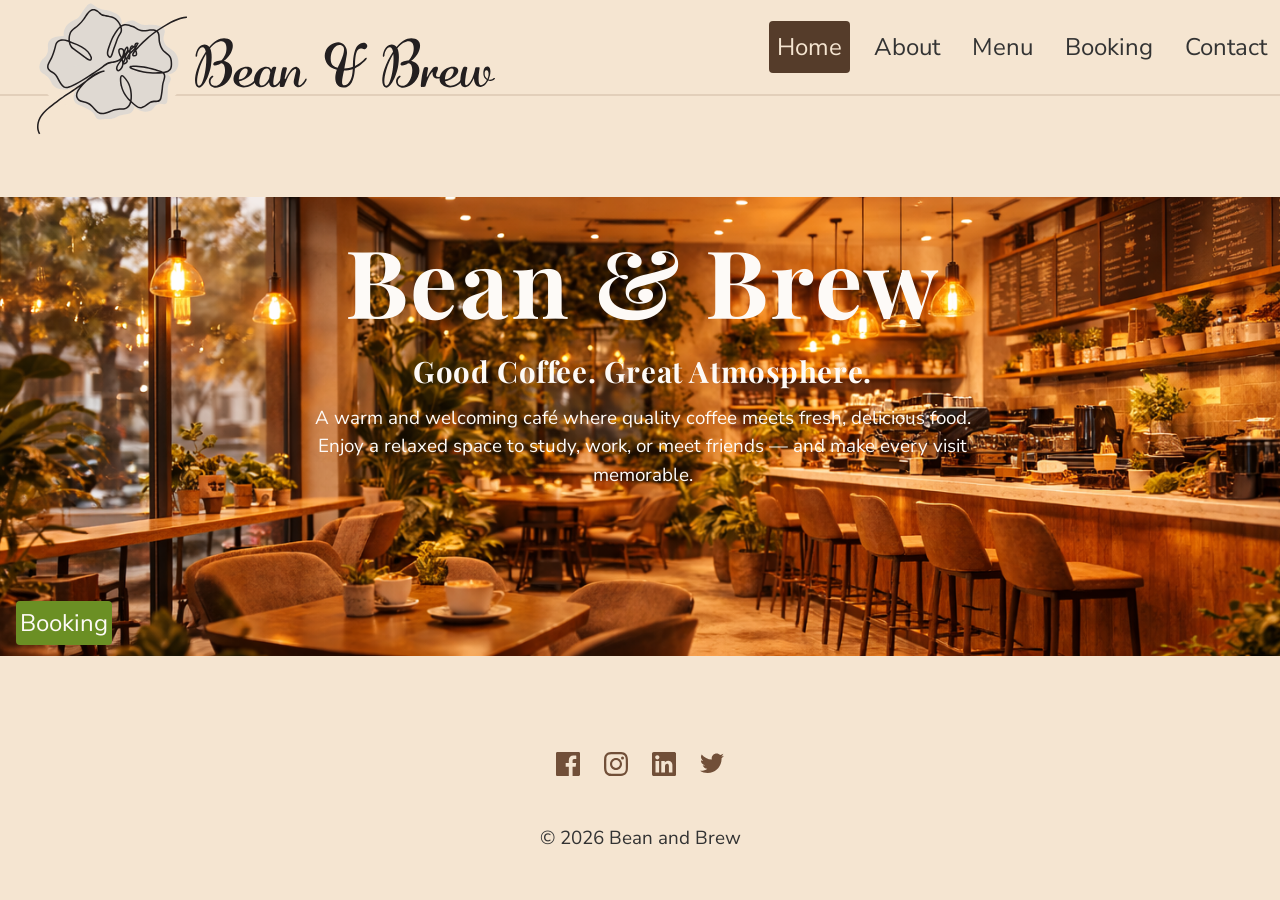
==== index.html @ 02b64c1b "Website for test" ====
<!DOCTYPE html>
<html lang="en">

	<head>
		<meta charset="UTF-8">
		<meta name="viewport" content="width=device-width, initial-scale=1">
		<title>Bean & Brew Café | Quality Coffee & Fresh Food in a Relaxed Setting</title>
		<meta name="description" content="Visit Bean & Brew Café for freshly ground coffee, artisan sandwiches, and a welcoming atmosphere. The perfect local spot for remote working or meeting friends.">

		<link rel="apple-touch-icon" sizes="180x180" href="/assets/favicon/apple-touch-icon.png">
		<link rel="icon" type="image/png" sizes="32x32" href="/assets/favicon/favicon-32x32.png">
		<link rel="icon" type="image/png" sizes="16x16" href="/assets/favicon/favicon-16x16.png">
        <link rel="icon" type="image/x-icon" href="/assets/favicon/favicon.ico">
		<link rel="manifest" href="/assets/favicon/site.webmanifest">

		<link href="./css/reset.css" rel="stylesheet">
		<link href="./css/tokens.css" rel="stylesheet">
		<link href="./css/base.css" rel="stylesheet">
		<link href="./css/style.css" rel="stylesheet">
		<link href="./css/navbar.css" rel="stylesheet">
		<link href="./css/footer.css" rel="stylesheet">
	</head>

	<body>
		<div id="header"></div>
		<main>
			<div class="picture" role="img" aria-label="View of the cafe from the main entrance">
				<div class="hero-text">
					<div>
						<h1>Bean & Brew</h1>
					</div>
					<div>  
						<h2>Good Coffee. Great Atmosphere.</h2>
						<p>
							A warm and welcoming café where quality coffee meets fresh, delicious food.
							Enjoy a relaxed space to study, work, or meet friends — and make every visit memorable.
						</p>
					</div>
				</div>

				<div class="hero-btn">
					<a class="btn-booking" href="booking.html">Booking</a>
				</div>
			</div>
			<div id="page-loader" class="bg-loader">
				<svg class="logo-svg" width="600" height="600" xmlns="http://www.w3.org/2000/svg" viewBox="0 0 490.24 462.39">
					<g>
						<path class="cls-1" pathLength="1" d="M128 304.6c5.8 10.6 16.4 10.8 36.8 21.3 11.5 6 17.2 9 21.5 14.2 6.8 8.4 6.3 15.3 13.5 18.8 3.6 1.7 6 1 17.4.4 18.6-1.2 17.7.2 25.3-.9 13.5-2 12.9-6 30.3-11.2 18.6-5.6 25.3-2.8 33-9.8 6-5.4 8.4-12.6 9.4-18A44 44 0 0 0 329 331c2 1 18 9.2 33.4 3.3 14.6-5.6 12.8-17.7 26.7-21.6 11.5-3.2 18.6 3.3 24.8-1.9 2.4-2 3.5-5 4.4-19.6 1.7-26-1-26.8 1.6-36 3.6-12.5 10-16.3 7.8-23.9-1.7-5.4-6.6-8.8-10.5-10.9 4.6-.4 18-2 27-12.5 14.4-17 4.6-42.2 4-44-10.3-25.4-34.7-23-41.4-45.8-5.6-18.7 8.3-28.7 0-39.8C396.3 64.5 365 65.8 359.1 66c-7.3.3-10.6 1.3-17.5 0-13.5-2.3-18-9.4-26.5-12.2-7.8-2.5-20.4-2-40.8 13.6.7-5.1 1.6-16.5-5.2-26.4-5.2-7.7-12.5-10.8-23.4-15.2-21.3-8.7-25.5-3.6-41.8-11-16.7-7.7-20-16.5-29-14.6-5 1-9.1 6.4-17.2 17C145.7 33.5 147 37 139 43.8c-7.9 7-10 4.2-22.1 13.1-7.3 5.3-13.7 10-18.2 18.5a44 44 0 0 0-4.5 25.4c-30.2.5-41.5 8.9-46.2 16.6-8 13.2 2.6 26-8.2 43.2-6.8 11-14.4 11-19 23.6a33 33 0 0 0-.2 24c4.1 9.3 11 8.8 21.9 18.6 14.8 13.5 9.9 21.4 22.3 31 14.6 11.5 34 10 38.3 9.7 21.4-1.7 36.3-14.3 38-11.8 1 1.5-4.8 5-10.3 15-2.7 5-7.9 14.7-5.7 26 .3 1.4 1 4.5 2.8 8Z"/>
					</g>
					<g>
						<path class="cls-2" pathLength="1" d="M6.4 417.1A48 48 0 0 1 0 393a62 62 0 0 1 7.6-30.6c2.4-4.5 4.8-7.5 7-10.4a140.7 140.7 0 0 1 24.6-24.4 938 938 0 0 1 59-43.2l10.4-6.9a920 920 0 0 0 47.6-33.1l2-1.5.7-.5c17.5-16.2 40.5-31.7 61.3-33.6l.7 5c-19.8 3.8-42 20-58.7 32.3a172 172 0 0 0-20.5 22.3c-10.3 13.6-12.4 23.5-6.7 31.2 4.4 6 12.5 8 20.2 10q6.4 1.5 12.1 3.9c9.3 4.2 15.2 11 21 17.7 8.7 9.9 16.2 18.4 33 14.9a89 89 0 0 0 16.4-5.8 77 77 0 0 1 21.6-6.7c8.2-1 13.9-1 18-1.2 7.5-.2 10-.2 15.5-4 5.7-4 9-10.4 10.9-17.8a104 104 0 0 1-30.4-50.7c0-.4-7.3-31.8 2.4-35.4 5.2-2 11 4.7 17 12.2a79 79 0 0 1 14.5 29c2.8 11.2 4.9 28.4 2 43.2l1.2 1.1 1.8 1.7c11 10.2 19 17.7 28.2 16.1 7.2-1.2 12.7-5.4 18.5-9.8q4.6-3.7 9.8-6.8c5.8-3.3 12-3.6 17.6-3.8 9.2-.3 14.1-.9 16.1-9.2 3.1-12.9 4.4-27 5.6-40.5v-.6a71 71 0 0 1 3.4-13.8c2.7-9 5.4-17.6.8-22.6l-1.9-1.7q-9.4.8-22.9.8c-11.6 0-23.5 0-39.1-3-9.5-2-21-5-30-8.2-16-5.6-16.8-8.6-16.3-11q0-1.2 2-2.5c7.8-4.6 50.5-.8 80.1 8.8q3.6 1.1 7.6 2.2a63 63 0 0 1 20 7.7c8.4-1 13.4-2.8 17.7-5.8 8.3-5.9 8-17.4 6.9-29.7-1.2-12.5-5.6-15.8-13.7-22l-6-4.6c-12.5-10.2-17.3-27-19-36q-1-5-1-11c-.3-8.3-.6-16.2-6-20.6a357.7 357.7 0 0 0-56 48.9l-.5.6q-5.7 5.6-9.2 9.9c2 5 4.6 12.4 1.4 17q-2.6 3.6-8.3 3.6c-4.4 0-6.1-1.9-6.8-3.5s-2.3-5.3 7.7-17.7l-5.4 5.3a93 93 0 0 0-7.8 7.8v2.5c-.6 9.3-.9 12.7-2.2 14.4l-1 1.1-1.4-.2c-4.5-.8-6.1-3.1-6.7-5-1.2-4 2.1-9.7 6.4-14.8l.4-5.2q-8.4 8.8-9.8 15.3l1.8 3.3c2.8 5.1 5.4 10 2.8 15-2.7 5.2-9.2 7.5-12.9 7.7h-.1q-.5 5.1-3.2 10.5c-2 4.1-8.4 12.5-14.6 11.9-2.3-.2-5.3-1.7-6.9-7.3-2.2-7.9 6.2-19.5 13.4-28.8-9.9 6.7-22 8.2-27.3 8.9h-.8c-10 1.4-13.6 4-26.7 13.4-10.5 7.6-26.4 19.1-55.8 37.3-47.3 29.2-64.1 35.6-74.9 28.4-7-4.7-15-17.7-18.6-25.3-5.4-11-9.7-17.3-20-22.6q-11.7-6.1-14.1-14.3c-2.6-8.5 2.3-17.4 7.4-26.8q3.7-6.3 6.6-13.1c5.6-14 8-23.4 9.8-30.4 2.4-9.7 3.8-15.1 11.2-20 9.2-6 20.4-5 34.2-.7-.6-8.9 1-16.3 1.6-18.4 3.4-12.6 10-17.7 18.4-24 7.7-6 17.3-13.2 28.9-29l4.7-7c6.8-10.2 14.4-21.8 25.4-23.6q9-1.5 18.7 6.2 3.8 3 6.1 5.4a20 20 0 0 0 13.8 7h.2s7.4 1.4 23.8 5C257 35.6 269.3 48 275 62q5.1-3.2 11.4-4.2c9.2-1.2 17.6 2.2 27.4 6.2a71 71 0 0 1 13.4 7c1.7 1 3.2 2 5.3 3 9.3 5 19 3.8 29.1 2.4 8.5-1 17.3-2.2 26 .5l3 1.2q14.7-10.5 31.2-19.7c21.6-12 46.3-24.1 65.7-24.7h2.4l.3 4.7-2.6.3-2 .3-3.2.7-.1-.5c-17.5 2.3-39 13-58.1 23.5-10.2 5.6-20 12-29.3 18.4 6 6 6.4 15.5 6.7 23.5q0 5.6.9 10.2c1.6 8.4 6 23.8 17.4 33q3 2.6 5.7 4.6c8.3 6.3 14.3 10.8 15.7 25.5 1 10.4 2.4 26.1-9 34.2q-6.3 4.5-15.7 6c5.6 7.1 2.5 17-.4 26.7q-2.4 7-3.2 12.8v.6c-1.2 13.1-2.5 28-5.7 41.2-3 12.4-12.4 12.7-20.7 13-5.3.2-10.7.4-15.4 3.1q-4.7 3-9.2 6.5c-6 4.6-12.3 9.4-20.8 10.8-11.5 1.9-20.7-6.6-32.4-17.4l-1-1c-2.2 7.5-6 13.9-12.1 18-6.7 4.7-10.5 4.8-18.2 5q-5.8 0-17.6 1.2c-7.1.7-13.5 3.4-20.2 6.3-5.5 2.4-11.2 4.8-17.4 6-19.6 4.2-28.8-6.3-37.7-16.4a59 59 0 0 0-19.3-16.5q-5-2.1-11.3-3.5c-8.6-2.3-17.5-4.6-23-12-10.6-14.2 2.5-31.5 6.7-37.2l2.6-3.2c-12.2 8.6-20.3 14-29 19.6l-10.2 6.8a929 929 0 0 0-61.2 45q-6.8 5.3-13 12c-2.4 2.5-5.1 5.3-8.3 9.5-2.1 2.8-4.3 5.6-6.5 9.7A59 59 0 0 0 5 393a46 46 0 0 0 5.6 21.7zm271.3-188h-.2c-2 .8-3 13.5.7 29.6a97 97 0 0 0 26.6 46 108 108 0 0 0-2.4-37.8c-1.1-4.4-4.6-15.8-13.6-27-7.2-9.1-10-10.8-11-10.8Zm-194-116.4q-7-.1-12.4 3.4c-5.8 3.8-6.8 7.7-9.1 17-1.8 7.2-4.3 16.9-10 31q-3.1 7.3-6.9 13.7c-4.8 8.8-9 16.5-7 23q1.8 6.1 11.6 11.3c11.5 6 16.5 13 22.2 24.9a70 70 0 0 0 17 23.2c7.2 4.9 20.4 1.8 69.4-28.4 29.2-18.1 45-29.6 55.5-37.1 13.2-9.6 17.6-12.8 29-14.3l.7-.1c5.8-.7 20.5-2.6 29.6-11.6l-1.8-3.7q-9.6-18.8-4.6-25.6 3.3-4.3 11.3-2.7c3.7.7 5.8 3 6.8 5.8 1.5-4.4 4-8.3 6.4-10 1.5-1 2.8-1 3.6-1 3 .7 4 4.5 4.3 7.4q.3 2.3-.5 5.1l3.3-3.2c1-7 2.9-11.7 6.5-13.1q4-1.7 8.9 2.8v.1c.1-4.2 1-8.4 3.6-10.8 1.6-1.5 4.6-2.8 9.4-1l2.6 1-1.8 3.6c-3 6-5.1 10.3-8 14.3v.1l7.2-7.8.5-.5a364 364 0 0 1 54.7-48 55 55 0 0 0-23.5-.1c-10.5 1.3-21.4 2.8-32-3q-3.3-1.6-5.7-3.3c-3.2-2-6.2-4-12.6-6.5-9.5-3.9-17-6.9-24.8-5.9q-5.7.9-10.5 4.2 1.6 5.2 1.6 10.3c.1 6.6-1.8 9.7-4.7 14.4-2.9 4.6-7.2 11.6-12.4 26.5l-4.2 11.5q-3.4 9-6.4 18.6l-.8 2.5c-3.1 10.1-5.4 17.4-10.8 17.8-4 .3-7-3.6-8.4-6-3.8-6.1-4.2-14.3 5-38.1 5.5-14.8 8.4-22.2 14.1-31.5 6.7-10.7 13.2-21.1 21.2-27.8-5-13-16.3-25-27.6-27.5l-23.6-4.9a25 25 0 0 1-16.6-8.3q-2.2-2.3-5.7-5.1-8-6.4-14.8-5.2c-8.8 1.5-15.8 12-22 21.4l-4.9 7.2c-12 16.4-22 24-29.9 30-8.2 6.2-13.6 10.4-16.5 21.3-.6 2.2-2.4 10-1.4 19q11 4 24.2 9.8 32.5 14 43.6 34.3 2.4 4.5 4 9.4l.2.3v.3q.6 7-2.8 9.5c-5 3.7-11.6-1.2-31.2-15.6l-19-13.8-3.2-2.3c-8.8-6.2-11.2-8-14-12.3a41 41 0 0 1-6.3-16q-11-3.8-19.5-4Zm224.5 86a179.2 179.2 0 0 0 79.2 16q8.6.1 15-.2-5.7-2.1-12-3.6-4-1-7.8-2.3c-28.9-9.4-65.5-11.8-74.4-9.8M276.9 178c-6.2 8-15.4 20-13.7 26 .3 1.2 1.1 3.5 2.5 3.6 2.4.2 7.2-4.3 9.7-9.2q2.5-5.2 2.8-10.3-.5-1.2 0-2.4-.2-3.7-1.3-7.7m13.2-5.7a36 36 0 0 1-5.7 12.7c2.5-.7 5.8-2.2 7.2-4.8q1.4-3-1.5-8m-9.5 1q1 2.7 1.7 5.6a35 35 0 0 0 3.8-13.1l-.2.2zm-171.8-54.5q1.4 5.7 5 11.2c2.3 3.5 4.3 5 12.7 11l3.3 2.3 19 13.8c13.5 10 23.3 17 25.3 15.6q1-.6.8-4.7-1.6-4.4-3.7-8.4-10.3-18.9-41.1-32-11.6-5-21.3-8.8Zm191.6 44.7q-1.5 2.6-1.1 4 0 .5.6.8zm-26.1-22.1q-2.2 0-3.4 1.1c-.7 1-2.6 5.4 5 20.3l.9 1.7q2.4-3.9 3.4-9.3c1.9-11.1-.6-13-3-13.5q-1.4-.3-3-.3m-2-71c-6.5 6.1-12.2 15.3-18.4 25.3-5.5 8.9-8.3 16.1-13.8 30.6-9.2 24-7.6 30-5.3 33.7q2.4 3.8 3.8 3.6c2-.1 4.6-8.6 6.3-14.3l.8-2.5a386 386 0 0 1 6.6-18.8l4.1-11.4A120 120 0 0 1 269.3 89c2.8-4.5 4-6.5 4-11.7q0-3.4-1-7m49 77.8c-6.3 8.2-5.5 10.5-5.5 10.6q-.1.2 2.2.4 3.1 0 4.2-1.4c1.3-2 .3-6.2-1-9.6M293.8 137a25 25 0 0 0-5.6 17c3.6-5.4 6.6-11 6.2-14.4zm13 6.3-.5 4.8 3.9-3.6q5-4.4 7.8-8.1l-.3-2.3-.3.2q-6 4.7-10.6 9m4-11h-.3q-1.1.5-2 2.8l3.2-2.6q-.5-.2-.9-.2m15.2-9.4q-1.4.2-1.5.6c-1.1 1-1.7 3.2-1.8 5.8z"/>
					</g>
				</svg>
			</div>
		</main>

		<div id="footer"></div>
		<script type="module" src="./js/app.js"></script>
		<script type="module" src="./js/navbar.js"></script>
	</body>
</html>
---- css/tokens.css ----
/* ============================================ */
/* =================2- TOKENS =================== */
/* ============================================ */
/* дизайн-токены (цвета, шрифты, отступы) */
@font-face {
  font-family: 'Playfair Display Variable';
  src: url('/assets/fonts/PlayfairDisplay-Variable.woff2') format('woff2');
  font-weight: 400 900;
  font-style: normal;
  font-display: swap;
}

@font-face {
  font-family: 'Nunito Sans Variable';
  src: url('/assets/fonts/NunitoSans-Variable.woff2') format('woff2');
  font-weight: 200 1000;
  font-stretch: 75% 125%;
  font-style: normal;
  font-display: swap;
}

:root {
  /* --- 1. Colors --- */
  /* Raw color */
  /*#f5e6d3*/
  --color-bg-primary-hs: 34 63%;
  --color-bg-primary-l: 89%;

  /*#6f4e37*/
  --color-bg-secondary-hs: 25 34%;
  --color-bg-secondary-l: 33%;

  /*#6b8e23*/
  --color-accent-hs: 80 60%;
  --color-accent-l: 35%;

  /* Backgrounds*/
  /* 60% x 30% x 10% */
  --color-bg-primary: hsl(var(--color-bg-primary-hs) var(--color-bg-primary-l));
  --color-bg-secondary: hsl(
    var(--color-bg-secondary-hs) var(--color-bg-secondary-l)
  );
  --color-accent: hsl(var(--color-accent-hs) var(--color-accent-l));

  /* Surface/Cards */
  --color-bg-surface: hsl(var(--color-bg-primary-hs) 95%);

  /* Interactive */
  --color-accent-hover: hsl(var(--color-accent-hs) 45%);
  --color-accent-active: hsl(var(--color-accent-hs) 28%);

  --color-bg-secondary-hover: hsl(var(--color-bg-secondary-hs) 40%);
  --color-bg-secondary-active: hsl(var(--color-bg-secondary-hs) 25%);

  /* Typography */
  --color-text-main: hsl(0, 0%, 20%);
  --color-text-muted: hsl(0, 0%, 60%);
  --color-text-title: var(--color-bg-secondary);
  --color-text-on-dark: hsl(var(--color-bg-primary-hs) 98%);

  /* Borders & Dividers */
  --color-border: hsl(
    var(--color-bg-secondary-hs) var(--color-bg-secondary-l) / 0.15
  );

  /* --- Status Colors --- */
  --color-success: hsl(120, 39%, 49%);
  --color-warning: hsl(36, 100%, 50%);
  --color-error: hsl(4, 90%, 58%);
  --color-info: hsl(207, 90%, 54%);

  /* --- 2. Typography --- */

  --type-scale: 1.25;
  /* Резиновый коэффициент (на мобилках 1.15, на десктопе 1.25)  */
  --step-0: clamp(1rem, 0.738rem + 0.55vw, 1.25rem);
  /* Авто-расчет всех шагов */
  --step-1: calc(var(--step-0) * var(--type-scale));
  --step-2: calc(var(--step-1) * var(--type-scale));
  --step-3: calc(var(--step-2) * var(--type-scale));
  --step-4: calc(var(--step-3) * var(--type-scale));
  --step-5: calc(var(--step-4) * var(--type-scale));

  --font-family-title: 'Playfair Display Variable', serif;
  --font-family-base: 'Nunito Sans Variable', sans-serif;
  --font-size-base: var(--step-0);
}

@media (max-width: 768px) {
  :root {
    /* Уменьшаем только коэффициент. 
       Все шаги (1-5) пересчитаются автоматически! */
    --type-scale: 1.15;
  }
}

:root {
  --line-height-base: 1.5;
  --font-weight-regular: 400;
  --font-weight-medium: 500;
  --font-weight-bold: 700;

  --heading-font-weight: 700;
  --heading-line-height: 1.2;
  --heading-letter-spacing: 0.02em;

  /* --- 3. Spacing & Radii  --- */
  --gutter: clamp(1rem, 5vw, 3rem);
  --spacing-section: calc(var(--gutter) * 2);
  --spacing-section-lg: calc(var(--gutter) * 3);

  --spacing-1: 0.25rem; /* 4px  */
  --spacing-2: 0.5rem;  /* 8px  */
  --spacing-3: 0.75rem; /* 12px */
  --spacing-4: 1rem;    /* 16px (Base) */

  --spacing-6: 1.5rem;  /* 24px */
  --spacing-8: 2rem;    /* 32px */

  --spacing-10: 2.5rem; /* 40px */
  --spacing-12: 3rem;   /* 48px */
  --spacing-16: 4rem;   /* 64px */
  --spacing-20: 5rem;   /* 80px */
  --spacing-24: 6rem;   /* 96px */
  --spacing-32: 8rem;   /* 128px */

  --radius-sm: 0.25rem;
  --radius-md: 0.5rem;
  --radius-lg: 0.75rem;

  /* --- 4. Shadows & Transitio --- */
  --shadow-sm: 0 1px 2px hsla(var(--color-bg-secondary-hs) 10% / 0.1);
  --shadow-md: 0 4px 6px hsla(var(--color-bg-secondary-hs) 10% / 0.15);
  --shadow-lg: 0 10px 15px hsla(var(--color-bg-secondary-hs) 10% / 0.2);

  --transition-fast: 0.15s ease-in-out;
  --transition-base: 0.3s ease-in-out;
  --transition-slow: 0.5s ease-in-out;

  /* --- 5. Медиа-запросы / брейкпоинты --- */
  --breakpoint-xs: 320px;
  --breakpoint-sm: 576px;
  --breakpoint-md: 768px;
  --breakpoint-lg: 992px;
  --breakpoint-xl: 1200px;
  --breakpoint-xxl: 1600px;
}
---- css/base.css ----
/* ============================================ */
/* ================ BASE STYLES =============== */
/* ============================================ */

/* --- BODY --- */
body {
  font-family: var(--font-family-base);
  font-size: var(--font-size-base);
  line-height: var(--line-height-base);

  /* Включает автоматическую подстройку формы букв под размер шрифта */
  font-optical-sizing: auto;
  /* Стандартные улучшения отрисовки */
  -webkit-font-smoothing: antialiased;
  -moz-osx-font-smoothing: grayscale;

  min-height: 100svh;
  color: var(--color-text-main);
  background-color: var(--color-bg-primary);
  /* Плавная смена размера при ресайзе */
  transition: var(--transition-base);
}

/* --- TYPOGRAPHY --- */
h1,
h2,
h3,
h4,
h5,
h6 {
  font-family: var(--font-family-title);
  font-weight: var(--heading-font-weight);
  line-height: var(--heading-line-height);
  /* Если хотите чуть поджать заголовки (ось wdth), добавьте это: */
  font-stretch: 90%;
  letter-spacing: var(--heading-letter-spacing);
  text-wrap: balance;
  color: var(--color-text-title);
  /* для безопасности, уже сброшено в reset.css */
  margin: 0;
  transition: var(--transition-base);
}

h1 {
  font-size: var(--step-5);
}

h2 {
  font-size: var(--step-4);
}

h3 {
  font-size: var(--step-3);
}

h4 {
  font-size: var(--step-2);
}

h5 {
  font-size: var(--step-1);
}

h6 {
  font-size: var(--step-0);
  font-variation-settings: 'wght' 800;
}

/* --- PARAGRAPHS --- */
p {
  color: var(--color-text-main);
  margin: 0;
  /* сброс уже в reset.css */
  overflow-wrap: break-word;
}

p:where(:not([class]):not(:last-child)) {
  margin-bottom: var(--spacing-6);
}

/* --- LINKS --- */
a:not([class]) {
  color: var(--color-accent);
  text-decoration: underline;
  text-underline-offset: 0.2em;
}

a:not([class]):hover {
  text-decoration: none;
}

/* --- LISTS --- */
ul:not([class]),
ol:not([class]) {
  padding-left: 1.5em;
}

/* --- BUTTONS --- */
button {
  border-radius: var(--radius-md);
  font: inherit;
  padding: 0.5em 1em;
  cursor: pointer;
}

/* --- FORMS --- */
input,
textarea,
select {
  border: 1px solid var(--color-border);
  border-radius: var(--radius-md);
  padding: 0.5em 0.75em;
  font: inherit;
  color: var(--color-text-main);
  background-color: var(--color-bg-surface);
}

/* --- PLACEHOLDER --- */
::placeholder {
  color: var(--color-text-muted);
}

/* --- TABLES --- */
table {
  width: 100%;
}

th,
td {
  padding: 0.5em;
  text-align: left;
}

/* --- FOCUS & ACCESSIBILITY --- */
:focus-visible {
  outline: 2px solid var(--color-accent);
  outline-offset: 4px;
}

::selection {
  background-color: var(--color-accent);
  color: #000;
}

/* ================ Кнопки и интерактив ================ */
/* Минимальная область клика на мобильных устройствах */
@media (max-width: 768px) {
  button,
  a:where([class]),
  label {
    min-width: 44px;
    min-height: 44px;
    }
}
---- css/style.css ----
body {
  display: flex;
  flex-direction: column;
  min-height: 100svh;
}

main {
  flex-grow: 1;
  display: flex;
}

#header,
#footer {
  flex-shrink: 0;
  /* Футер не будет сжиматься */
}

.picture::before {
  content: '';
  position: absolute;
  inset: 0;
  background: url('../assets/images/top.png') center/cover no-repeat;
  opacity: 1;
  z-index: -1;
}

.picture {
  flex-grow: 1;
  isolation: isolate;
  position: relative;
  display: flex;
  flex-direction: column;
  overflow: hidden;
  margin-top: var(--spacing-section);
  justify-content: center;
}

.hero-text {
  text-align: center;
  max-width: 700px;
  margin-left: clamp(0rem, (25vw - 125px) * 1.5, 25vw);
}

.hero-text h1 {
  font-size: calc(var(--font-size-base) * 5);
}
.hero-text h2 {
  font-size: var(--step-2);
}

.hero-text h1,
.hero-text h2,
.hero-text p {
  margin: var(--spacing-4);
  color: var(--color-text-on-dark);
    /* transform: matrix(1, 0, 0, 1, 0, 0); */
}
  
  
.hero-btn {
  display: flex;
  justify-content: left;
}

.btn-booking {
  padding: var(--spacing-1);
  background-color: var(--color-accent);
  color: var(--color-text-on-dark);
  font-size: 1.5rem;
  text-decoration: none;
  border-radius: var(--radius-sm);
  cursor: pointer;
  margin-top: calc(var(--gutter) * 2);
  margin-left: var(--spacing-1);
  transition:
    background-color var(--transition-fast),
    transform var(--transition-fast);
}

.btn-booking:hover {
  background-color: var(--color-accent-hover);
}

.btn-booking:active {
  background-color: var(--color-accent-active);
  transform: scale(0.96);
}

/* ---------Loader------------- */
.cls-1 {
  fill: transparent;
  stroke: #d4d1d1;
  stroke-width: 1;

  stroke-dasharray: 1;
  stroke-dashoffset: 1;

  animation:
    draw 2s ease-in-out forwards,
    fillBlue 1s ease-in-out forwards 2s;
  /* fill starts after stroke */
  animation-delay: 0s;
}

.cls-2 {
  fill: transparent;
  stroke: #000;
  stroke-width: 1;

  stroke-dasharray: 1;
  stroke-dashoffset: 1;

  animation:
    draw 2s ease-in-out forwards,
    fillGreen 1s ease-in-out forwards 2.7s;
  /* starts after its stroke */
  animation-delay: 0.7s;
}

.logo-svg {
  position: absolute;
  top: 50%;
  left: 50%;
  transform: translate(-50%, -50%);
}

.bg-loader {
  position: fixed;
  inset: 0;
   display: flex;
  align-items: center;
  justify-content: center;
  background-color: var(--color-bg-primary);
}

#page-loader {
  z-index: 999;
  transition: opacity 0.75s ease, visibility 0.75s;
  user-select: none;}

#page-loader.hide {
  opacity: 0;
  visibility: hidden;
  pointer-events: none;}

@keyframes draw {
  to { stroke-dashoffset: 0; }
}

@keyframes fillBlue {
  to { fill: #d1d3d4; opacity: 0.6; }
}

@keyframes fillGreen {
  to { fill: #000; }
}

/* --------------------------------------------------------- */
@media (min-width: 768px) {
  .btn-booking {
    margin-left: var(--spacing-4);
  }
}
---- css/navbar.css ----
/* NAVBAR */
.navbar {
    display: flex;
    justify-content: space-between;
    align-items: center;
    background: var(--color-bg-primary);
    border-bottom: 2px solid var(--color-border);
    padding: 0.3rem 0.3rem;
    margin-bottom: 0.3rem;
    height: 6rem;
    overflow: visible;
}

/* Ссылка-обертка вокруг логотипа */
.navbar a:has(.logo-img) {
    position: relative;
    z-index: 100;
    display: flex;
    transform: translateY(clamp(0.5rem, 2vw, 2rem)) translateX(2rem);
    transition: var(--transition-base);
}

/* Создаем круглую подложку под логотипом, которая "сотрет" бордер */
.navbar a:has(.logo-img)::before {
    content: '';
    position: absolute;
    top: 60%;
    left: 50%;
    transform: translate(-50%, -50%);
    width: 90%;
    /* Чуть шире логотипа */
    height: 35%;
    /* Чуть выше логотипа */
    background: var(--color-bg-primary);
    /* Цвет фона набара */
    border-radius: 50%;
    /* Делаем подложку круглой */
    z-index: -1;
    /* Уводим ПОД картинку, но она останется НАД бордером */
}
.navbar div{
    display: flex;
    gap:40px;
}
.logo-img {
    width: clamp(100px, 6vw + 80px, 150px);
    height: auto;
    display: block;
}
.logo-txt{
    width: clamp(12.5rem, 10.227rem + 11.36vw, 18.75rem);
    margin-top: 2rem;
}
/* Menu items */
.nav-menu {
    list-style: none;
    display: flex;
    gap: 1rem;
    margin: 0;
    padding: 0;
}

.nav-menu>li>a {
    display: block;
    padding: 0.5rem;
    color: var(--color-text-main);
    font-size: 1.5rem;
    text-decoration: none;
    border-radius: 4px;
    transition: var(--transition-base);
}

.nav-menu>li>a:hover {
    background: var(--color-bg-secondary-hover);
    color: var(--color-bg-primary);
}

.nav-menu li.active a {
    background: var(--color-bg-secondary-active);
    color: var(--color-bg-primary);
}

/* Mobile */
.nav-toggle {
    width: 120px;
    height: auto;
    display: none;
    background: none;
    fill: var(--color-bg-secondary);
    cursor: pointer;
}

/*Button Animation*/
.nav-toggle .line {
    transition:
        transform 300ms ease-in 300ms,
        rotate 300ms ease-in,
        opacity 300ms 300ms;
    transform-origin: center;
}

.nav-toggle[aria-expanded='true'] .line {
    transition:
        transform 300ms ease-in,
        rotate 300ms ease-in 300ms,
        opacity 300ms 300ms;
}

.nav-toggle[aria-expanded='true'] .top {
    transform: translateY(20px);
    rotate: 45deg;
}

.nav-toggle[aria-expanded='true'] .middle {
    opacity: 0;
}

.nav-toggle[aria-expanded='true'] .bottom {
    transform: translateY(-20px);
    rotate: -45deg;
}

@media (max-width: 992px) {
    .nav-toggle {
        display: block;
    }

    .nav-menu {
        position: absolute;
        top: 90px;
        right: 0;
        background: var(--color-bg-surface);
        flex-direction: column;
        width: 200px;
        padding: 1rem;
        display: none;
        z-index: 5;
    }

    .nav-menu.active {
        display: flex;
    }
}
---- css/footer.css ----
.site-footer {
  display: flex;
  background-color: var(--color-bg-primary);
  color: var(--color-text-main);

  padding-top: var(--spacing-section);
    padding-bottom: var(--gutter);
  padding-inline: var(--gutter);
  flex-direction: column;
  align-items: center;
  justify-content: center;
  gap: var(--gutter);
}

.social-link {
  display: flex;
  gap: var(--spacing-6);
}

.social-icon {
  display: inline-flex;
  align-items: center;
  justify-content: center;
  color: var(--color-bg-secondary);
  transition:
    transform var(--transition-base),
    opacity 0.3s ease;
}

.social-icon:hover {
  transform: translateY(-3px);
  /* Слегка приподнимает иконку */
  opacity: 0.7;
}
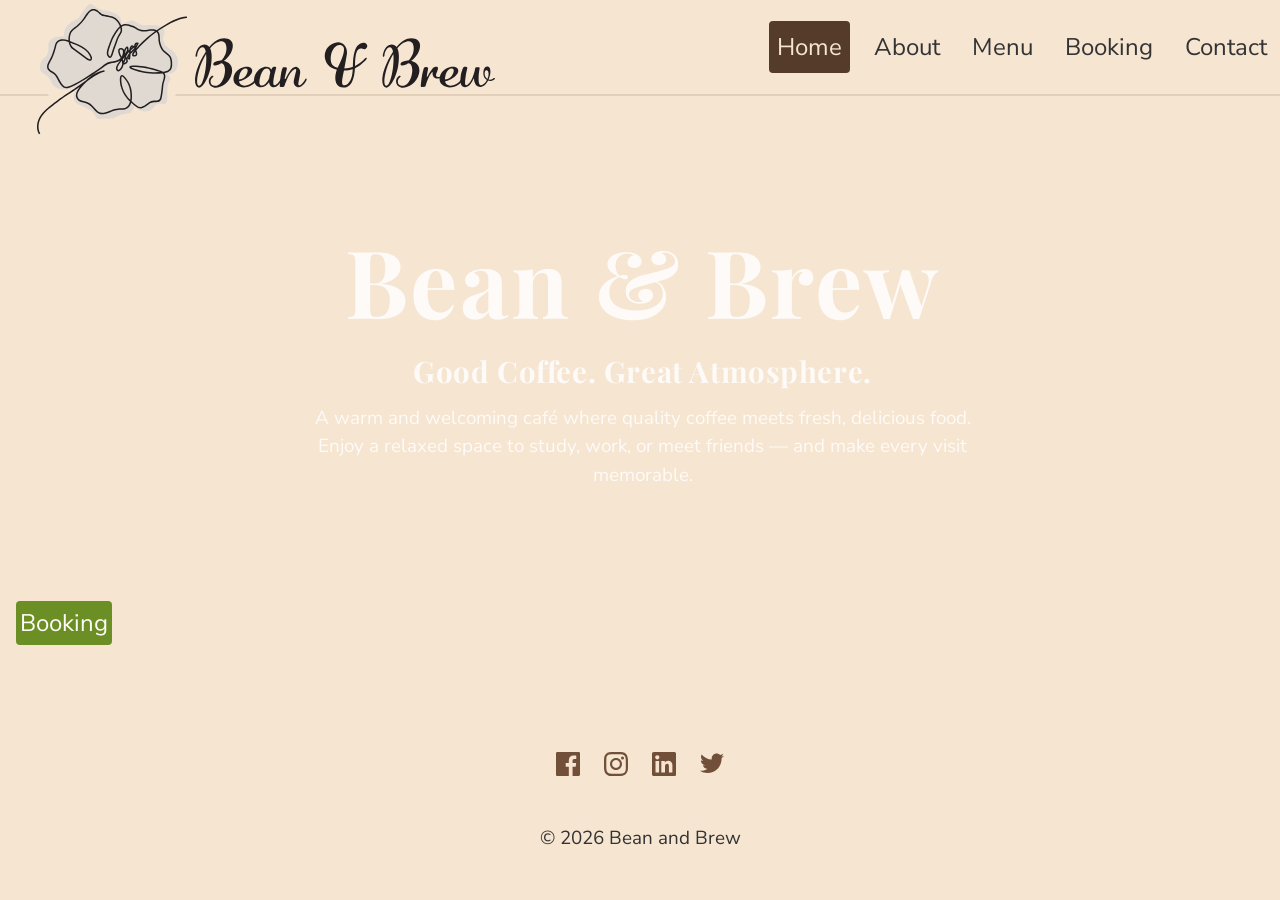
==== commit eedfe2e4: "Update links" ====
--- a/index.html
+++ b/index.html
@@ -7,18 +7,18 @@
 		<title>Bean & Brew Café | Quality Coffee & Fresh Food in a Relaxed Setting</title>
 		<meta name="description" content="Visit Bean & Brew Café for freshly ground coffee, artisan sandwiches, and a welcoming atmosphere. The perfect local spot for remote working or meeting friends.">
 
-		<link rel="apple-touch-icon" sizes="180x180" href="/assets/favicon/apple-touch-icon.png">
-		<link rel="icon" type="image/png" sizes="32x32" href="/assets/favicon/favicon-32x32.png">
-		<link rel="icon" type="image/png" sizes="16x16" href="/assets/favicon/favicon-16x16.png">
-        <link rel="icon" type="image/x-icon" href="/assets/favicon/favicon.ico">
-		<link rel="manifest" href="/assets/favicon/site.webmanifest">
+		<link rel="apple-touch-icon" sizes="180x180" href="assets/favicon/apple-touch-icon.png">
+		<link rel="icon" type="image/png" sizes="32x32" href="assets/favicon/favicon-32x32.png">
+		<link rel="icon" type="image/png" sizes="16x16" href="assets/favicon/favicon-16x16.png">
+		<link rel="icon" type="image/x-icon" href="assets/favicon/favicon.ico">
+		<link rel="manifest" href="assets/favicon/site.webmanifest">
 
-		<link href="./css/reset.css" rel="stylesheet">
-		<link href="./css/tokens.css" rel="stylesheet">
-		<link href="./css/base.css" rel="stylesheet">
-		<link href="./css/style.css" rel="stylesheet">
-		<link href="./css/navbar.css" rel="stylesheet">
-		<link href="./css/footer.css" rel="stylesheet">
+		<link href="css/reset.css" rel="stylesheet">
+		<link href="css/tokens.css" rel="stylesheet">
+		<link href="css/base.css" rel="stylesheet">
+		<link href="css/style.css" rel="stylesheet">
+		<link href="css/navbar.css" rel="stylesheet">
+		<link href="css/footer.css" rel="stylesheet">
 	</head>
 
 	<body>
@@ -29,7 +29,7 @@
 					<div>
 						<h1>Bean & Brew</h1>
 					</div>
-					<div>  
+					<div>
 						<h2>Good Coffee. Great Atmosphere.</h2>
 						<p>
 							A warm and welcoming café where quality coffee meets fresh, delicious food.
@@ -55,7 +55,7 @@
 		</main>
 
 		<div id="footer"></div>
-		<script type="module" src="./js/app.js"></script>
-		<script type="module" src="./js/navbar.js"></script>
+		<script type="module" src="js/app.js"></script>
+		<script type="module" src="js/navbar.js"></script>
 	</body>
 </html>
--- a/css/base.css
+++ b/css/base.css
@@ -150,5 +150,5 @@
   label {
     min-width: 44px;
     min-height: 44px;
-    }
+  }
 }
--- a/css/style.css
+++ b/css/style.css
@@ -19,7 +19,7 @@
   content: '';
   position: absolute;
   inset: 0;
-  background: url('../assets/images/top.png') center/cover no-repeat;
+  background: url('assets/images/top.png') center/cover no-repeat;
   opacity: 1;
   z-index: -1;
 }
